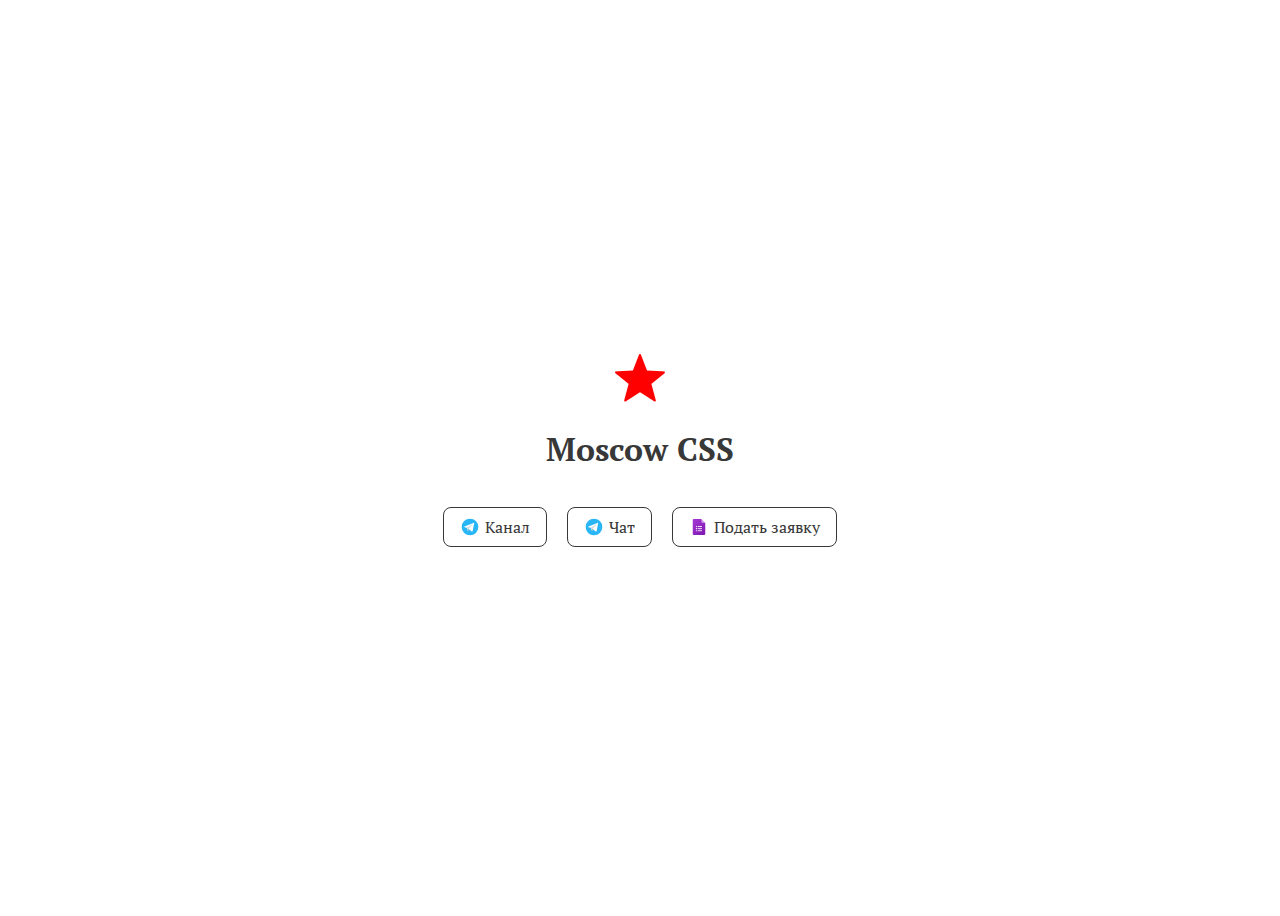
==== index.html @ 9a175706 "init" ====
<!DOCTYPE html>
<html lang="en">
  <head>
    <meta charset="UTF-8" />
    <meta name="viewport" content="width=device-width, initial-scale=1.0" />
    <title>Moscow CSS</title>
    <link rel="preconnect" href="https://fonts.googleapis.com" />
    <link rel="preconnect" href="https://fonts.gstatic.com" crossorigin />
    <link
      href="https://fonts.googleapis.com/css2?family=PT+Serif:ital,wght@0,400;0,700;1,400;1,700&display=swap"
      rel="stylesheet"
    />
    <style>
      * {
        --grey: rgb(56, 56, 56);
      }

      .pt-serif-regular {
        font-family: "PT Serif", serif;
        font-weight: 400;
        font-style: normal;
      }

      .pt-serif-bold {
        font-family: "PT Serif", serif;
        font-weight: 700;
        font-style: normal;
      }

      body {
        background: white;
        color: var(--grey);
        min-height: 100dvh;
      }

      .flex {
        display: flex;
      }

      .align-center {
        align-items: center;
      }

      .gap-5 {
        gap: 5px;
      }

      .gap-20 {
        gap: 20px;
      }

      .list {
        list-style-type: none;
        padding-inline-start: 0;
      }

      .center-content {
        flex-direction: column;
        justify-content: center;
        align-items: center;
      }

      .btn {
        text-decoration: none;
        padding: 0.5em 1em;
        border: 1px solid var(--grey);
        border-radius: 0.5em;
        color: var(--grey);
      }

      .btn:hover {
        filter: grayscale(1);
      }

      @media screen and (prefers-color-scheme: dark) {
        body {
          background: var(--grey);
          color: white;
        }

        .btn {
          border: 1px solid white;
          color: white;
        }
      }
    </style>
  </head>
  <body class="flex center-content">
    <div>
      <div class="flex center-content">
        <picture>
          <source srcset="./star@2x.png 2x, ./star.png 1x" />
          <img src="./star.png" alt="" width="50" height="50" />
        </picture>
        <h1 class="pt-serif-bold">Moscow CSS</h1>
      </div>
      <ul class="flex gap-20 list pt-serif-regular">
        <li>
          <a
            href="https://t.me/moscowcss"
            class="flex gap-5 align-center btn"
            target="_blank"
            rel="noopener noreferrer"
            ><img
              src="./telegram.svg"
              alt="Телеграм "
              width="20"
              height="20"
            />Канал</a
          >
        </li>
        <li>
          <a
            href="https://t.me/moscowcss_chat"
            class="flex gap-5 align-center btn"
            target="_blank"
            rel="noopener noreferrer"
            ><img
              src="./telegram.svg"
              alt="Телеграм "
              width="20"
              height="20"
            />Чат</a
          >
        </li>
        <li>
          <a
            href="http://clc.to/moscowcss_cfp"
            class="flex gap-5 align-center btn"
            target="_blank"
            rel="noopener noreferrer"
            ><img
              src="./google-forms.svg"
              alt="Гугл формы "
              width="20"
              height="20"
            />Подать заявку</a
          >
        </li>
      </ul>
    </div>
  </body>
</html>
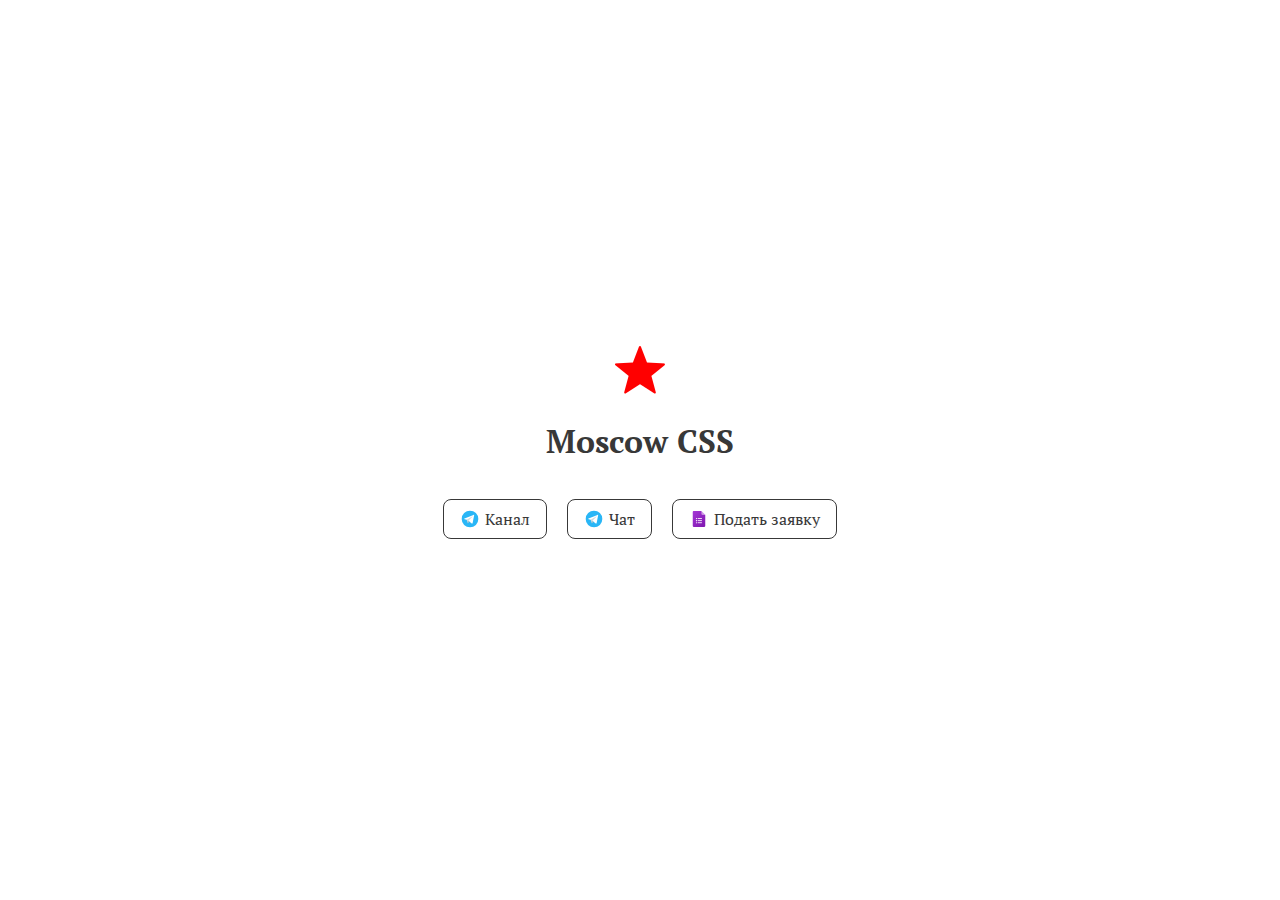
==== commit fa378c41: "Удаляет маржины" ====
--- a/index.html
+++ b/index.html
@@ -31,6 +31,9 @@
         background: white;
         color: var(--grey);
         min-height: 100dvh;
+        margin: 0;
+        padding: 0;
+        box-sizing: border-box;
       }
 
       .flex {
